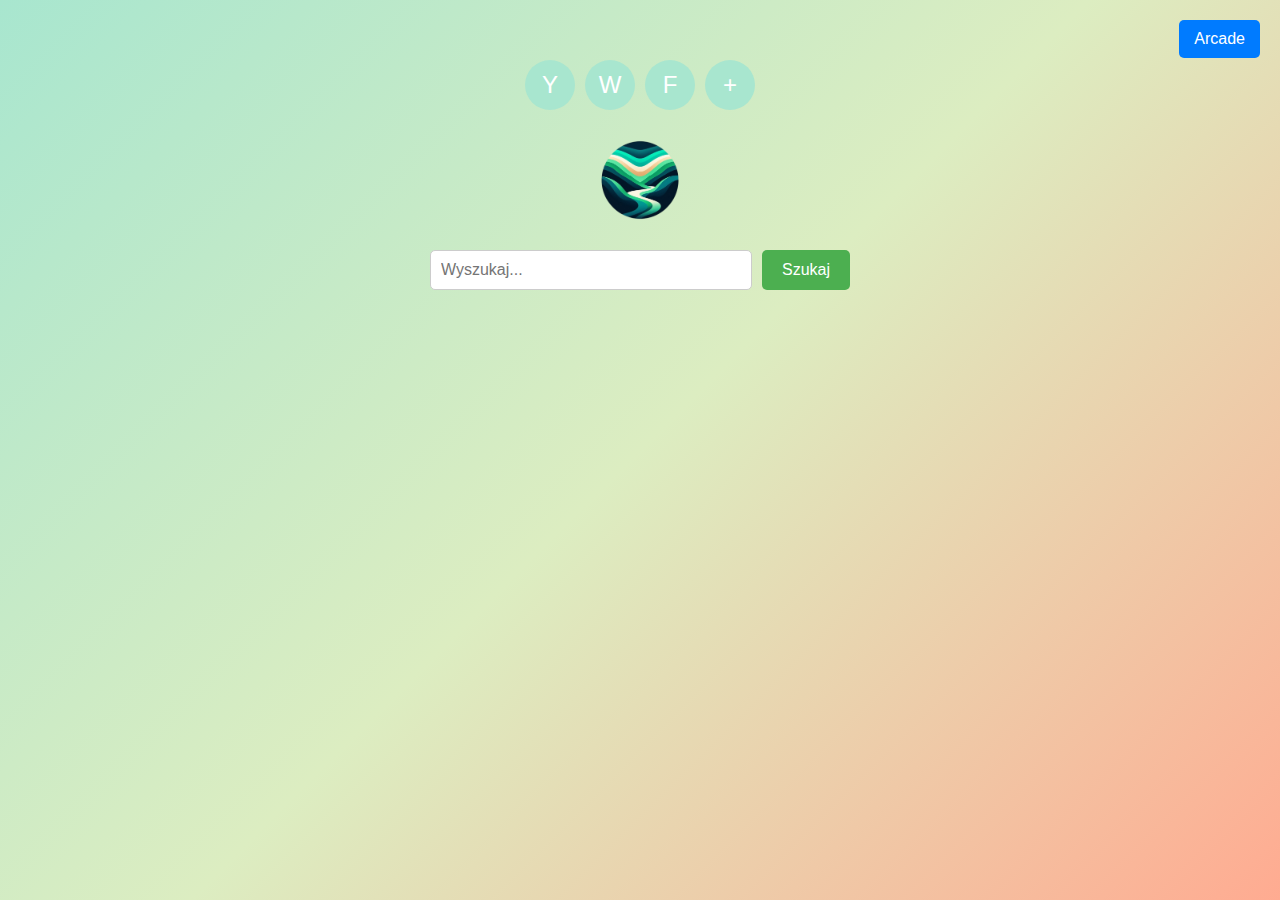
==== index.html @ 6a112724 "Add files via upload" ====
<!DOCTYPE html>
<html lang="pl">
<head>
    <meta charset="UTF-8">
    <meta name="viewport" content="width=device-width, initial-scale=1.0">
    <title>LikeGo - Wyszukiwanie</title>
    <style>
        body {
            display: flex;
            flex-direction: column;
            align-items: center;
            justify-content: flex-start;
            height: 100vh;
            margin: 0;
            background: linear-gradient(135deg, #a8e6cf, #dcedc1, #ffab91);
            animation: backgroundColorChange 10s ease infinite;
            font-family: Arial, sans-serif;
        }

        @keyframes backgroundColorChange {
            0% { background-color: #a8e6cf; }
            33% { background-color: #dcedc1; }
            66% { background-color: #ffab91; }
            100% { background-color: #a8e6cf; }
        }

        .shortcut-container {
            display: flex;
            gap: 10px;
            margin-top: 60px; /* Odstęp od górnej części ekranu */
        }

        .shortcut {
            width: 50px;
            height: 50px;
            display: flex;
            align-items: center;
            justify-content: center;
            border-radius: 50%;
            background-color: #a8e6cf;
            color: white;
            font-size: 24px;
            animation: shortcutColorChange 3s ease infinite;
        }

        @keyframes shortcutColorChange {
            0%, 100% { background-color: #a8e6cf; }
            50% { background-color: #dcedc1; }
        }

        .logo {
            width: 100px; /* Dostosuj rozmiar logo */
            margin-top: 20px; /* Odstęp od skrótów */
        }

        .search-container {
            margin-top: 20px;
            width: 100%;
            display: flex;
            justify-content: center;
        }

        input[type="text"] {
            padding: 10px;
            width: 300px;
            border: 1px solid #ccc;
            border-radius: 5px;
            font-size: 16px;
        }

        input[type="submit"] {
            padding: 10px 20px;
            margin-left: 10px;
            border: none;
            border-radius: 5px;
            background-color: #4CAF50;
            color: white;
            cursor: pointer;
            font-size: 16px;
            transition: background-color 0.3s;
        }

        input[type="submit"]:hover {
            background-color: #45a049;
        }

        .arcade-button {
            position: absolute; /* Umieść przycisk w prawym górnym rogu */
            top: 20px;
            right: 20px;
            padding: 10px 15px;
            border: none;
            border-radius: 5px;
            background-color: #007BFF;
            color: white;
            font-size: 16px;
            cursor: pointer;
            transition: background-color 0.3s;
        }

        .arcade-button:hover {
            background-color: #0056b3;
        }
    </style>
</head>
<body>
    <button class="arcade-button" onclick="window.location.href='arcade.html'">Arcade</button> <!-- Przycisk Arcade -->

    <div class="shortcut-container">
        <div class="shortcut">Y</div> <!-- YouTube -->
        <div class="shortcut">W</div> <!-- Wikipedia -->
        <div class="shortcut">F</div> <!-- Facebook -->
        <div class="shortcut" onclick="addCustomShortcut()">+</div> <!-- Przycisk dodawania skrótu -->
    </div>

    <img src="logo.png" alt="LikeGo Logo" class="logo"> <!-- Logo pod skrótami -->

    <div class="search-container">
        <input type="text" placeholder="Wyszukaj...">
        <input type="submit" value="Szukaj">
    </div>

    <script>
        function addCustomShortcut() {
            const shortcutLetter = prompt("Wprowadź literę skrótu:");
            if (shortcutLetter) {
                const shortcutDiv = document.createElement('div');
                shortcutDiv.className = 'shortcut';
                shortcutDiv.innerText = shortcutLetter.toUpperCase();
                document.querySelector('.shortcut-container').appendChild(shortcutDiv);
            }
        }
    </script>
</body>
</html>
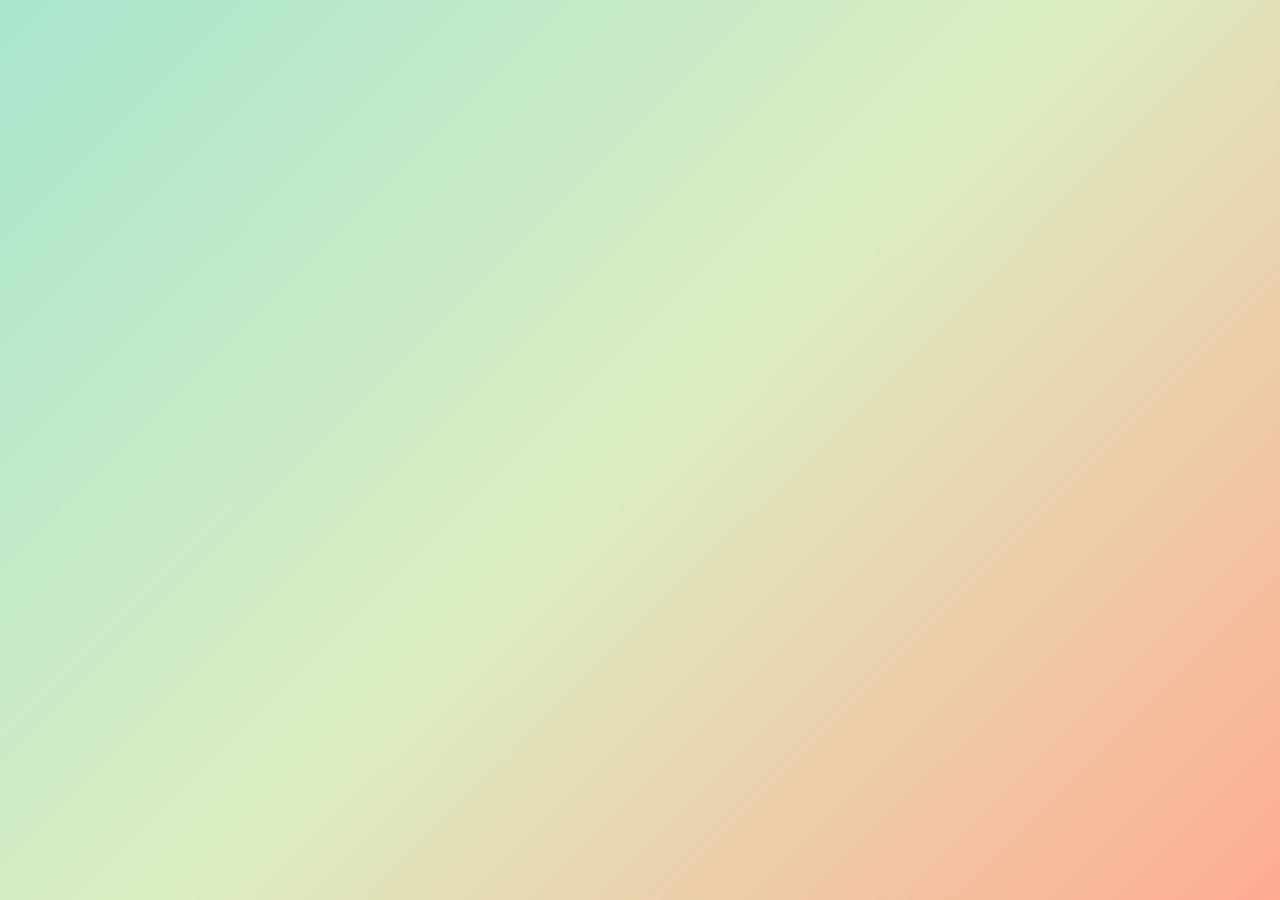
==== commit a4ff1bac: "Update index.html" ====
--- a/index.html
+++ b/index.html
@@ -15,6 +15,12 @@
             background: linear-gradient(135deg, #a8e6cf, #dcedc1, #ffab91);
             animation: backgroundColorChange 10s ease infinite;
             font-family: Arial, sans-serif;
+            opacity: 0; /* Zaczynamy od niewidoczności */
+            animation: fadeIn 1s forwards; /* Animacja wejścia */
+        }
+
+        @keyframes fadeIn {
+            to { opacity: 1; }
         }
 
         @keyframes backgroundColorChange {
@@ -40,17 +46,31 @@
             background-color: #a8e6cf;
             color: white;
             font-size: 24px;
-            animation: shortcutColorChange 3s ease infinite;
-        }
-
-        @keyframes shortcutColorChange {
-            0%, 100% { background-color: #a8e6cf; }
-            50% { background-color: #dcedc1; }
+            animation: shortcutSlideIn 0.5s forwards; /* Animacja wejścia skrótów */
+            transform: translateY(-20px); /* Zaczynamy z przesunięciem */
+        }
+
+        @keyframes shortcutSlideIn {
+            to { transform: translateY(0); }
+        }
+
+        .shortcut:hover {
+            background-color: #007BFF; /* Zmiana koloru tła */
+            transform: rotate(360deg); /* Obrót */
+            box-shadow: 0 0 10px rgba(0, 123, 255, 0.5); /* Akcentujący cień */
+            transition: transform 0.3s ease; /* Płynne przejście */
         }
 
         .logo {
             width: 100px; /* Dostosuj rozmiar logo */
             margin-top: 20px; /* Odstęp od skrótów */
+            opacity: 0; /* Zaczynamy od niewidoczności */
+            animation: logoFadeIn 1s forwards; /* Animacja wejścia logo */
+        }
+
+        @keyframes logoFadeIn {
+            from { transform: scale(0.5); opacity: 0; } /* Powiększenie na wejściu */
+            to { transform: scale(1); opacity: 1; }
         }
 
         .search-container {
@@ -77,11 +97,16 @@
             color: white;
             cursor: pointer;
             font-size: 16px;
-            transition: background-color 0.3s;
+            transition: background-color 0.3s, transform 0.1s;
         }
 
         input[type="submit"]:hover {
             background-color: #45a049;
+            transform: scale(1.05); /* Powiększenie */
+        }
+
+        input[type="submit"]:active {
+            transform: translateY(2px); /* Skok w dół przy kliknięciu */
         }
 
         .arcade-button {
@@ -95,39 +120,105 @@
             color: white;
             font-size: 16px;
             cursor: pointer;
-            transition: background-color 0.3s;
-        }
-
-        .arcade-button:hover {
-            background-color: #0056b3;
+            transition: background-color 0.3s, transform 0.1s;
+            opacity: 0; /* Zaczynamy od niewidoczności */
+            animation: arcadeButtonSlideIn 1s forwards; /* Animacja przycisku */
+        }
+
+        @keyframes arcadeButtonSlideIn {
+            from { transform: translateY(-20px); opacity: 0; }
+            to { transform: translateY(0); opacity: 1; }
+        }
+
+        .added {
+            background-color: #FFD700; /* Złoty kolor na 1 sekundę */
+            animation: pulse 0.5s; /* Pulsujący efekt */
+        }
+
+        @keyframes pulse {
+            0% { transform: scale(1); }
+            50% { transform: scale(1.1); }
+            100% { transform: scale(1); }
+        }
+
+        .hidden {
+            display: none; /* Ukryj element */
         }
     </style>
 </head>
 <body>
     <button class="arcade-button" onclick="window.location.href='arcade.html'">Arcade</button> <!-- Przycisk Arcade -->
 
-    <div class="shortcut-container">
-        <div class="shortcut">Y</div> <!-- YouTube -->
-        <div class="shortcut">W</div> <!-- Wikipedia -->
-        <div class="shortcut">F</div> <!-- Facebook -->
+    <div class="shortcut-container" id="shortcutContainer">
+        <div class="shortcut" onclick="openLink('https://www.youtube.com')">Y</div> <!-- YouTube -->
+        <div class="shortcut" onclick="openLink('https://www.wikipedia.org')">W</div> <!-- Wikipedia -->
+        <div class="shortcut" onclick="openLink('https://www.facebook.com')">F</div> <!-- Facebook -->
         <div class="shortcut" onclick="addCustomShortcut()">+</div> <!-- Przycisk dodawania skrótu -->
     </div>
 
     <img src="logo.png" alt="LikeGo Logo" class="logo"> <!-- Logo pod skrótami -->
 
     <div class="search-container">
-        <input type="text" placeholder="Wyszukaj...">
-        <input type="submit" value="Szukaj">
+        <input type="text" id="searchInput" placeholder="Wyszukaj..." oninput="filterShortcuts()">
+        <input type="submit" value="Szukaj" onclick="performSearch()">
     </div>
 
     <script>
+        const shortcuts = [
+            { letter: 'Y', url: 'https://www.youtube.com' },
+            { letter: 'W', url: 'https://www.wikipedia.org' },
+            { letter: 'F', url: 'https://www.facebook.com' }
+        ];
+
+        function openLink(url) {
+            window.open(url, '_blank'); // Otwórz skrót w nowej karcie
+        }
+
         function addCustomShortcut() {
             const shortcutLetter = prompt("Wprowadź literę skrótu:");
             if (shortcutLetter) {
                 const shortcutDiv = document.createElement('div');
-                shortcutDiv.className = 'shortcut';
+                shortcutDiv.className = 'shortcut added'; // Dodaj klasę do animacji
                 shortcutDiv.innerText = shortcutLetter.toUpperCase();
+                shortcutDiv.onclick = function() {
+                    openLink('https://example.com/' + shortcutLetter.toLowerCase()); // Przykładowy link
+                };
                 document.querySelector('.shortcut-container').appendChild(shortcutDiv);
+
+                // Usuwanie animacji po 1 sekundzie
+                setTimeout(() => {
+                    shortcutDiv.classList.remove('added');
+                }, 1000);
+
+                // Dodaj nowy skrót do tablicy
+                shortcuts.push({ letter: shortcutLetter.toUpperCase(), url: 'https://example.com/' + shortcutLetter.toLowerCase() });
+            }
+        }
+
+        function filterShortcuts() {
+            const query = document.getElementById('searchInput').value.toLowerCase();
+            const shortcutContainer = document.getElementById('shortcutContainer');
+            const shortcutDivs = shortcutContainer.children;
+
+            // Ukryj wszystkie skróty
+            Array.from(shortcutDivs).forEach(shortcut => {
+                const letter = shortcut.innerText.toLowerCase();
+                if (letter.includes(query)) {
+                    shortcut.classList.remove('hidden');
+                } else {
+                    shortcut.classList.add('hidden');
+                }
+            });
+        }
+
+        function performSearch() {
+            const query = document.getElementById('searchInput').value;
+            if (query) {
+                // Otwórz Google z wyszukiwanym zapytaniem
+                const googleSearchUrl = `https://www.google.com/search?q=${encodeURIComponent(query)}`;
+                window.open(googleSearchUrl, '_blank');
+            } else {
+                alert("Proszę wprowadzić zapytanie do wyszukiwania.");
             }
         }
     </script>
